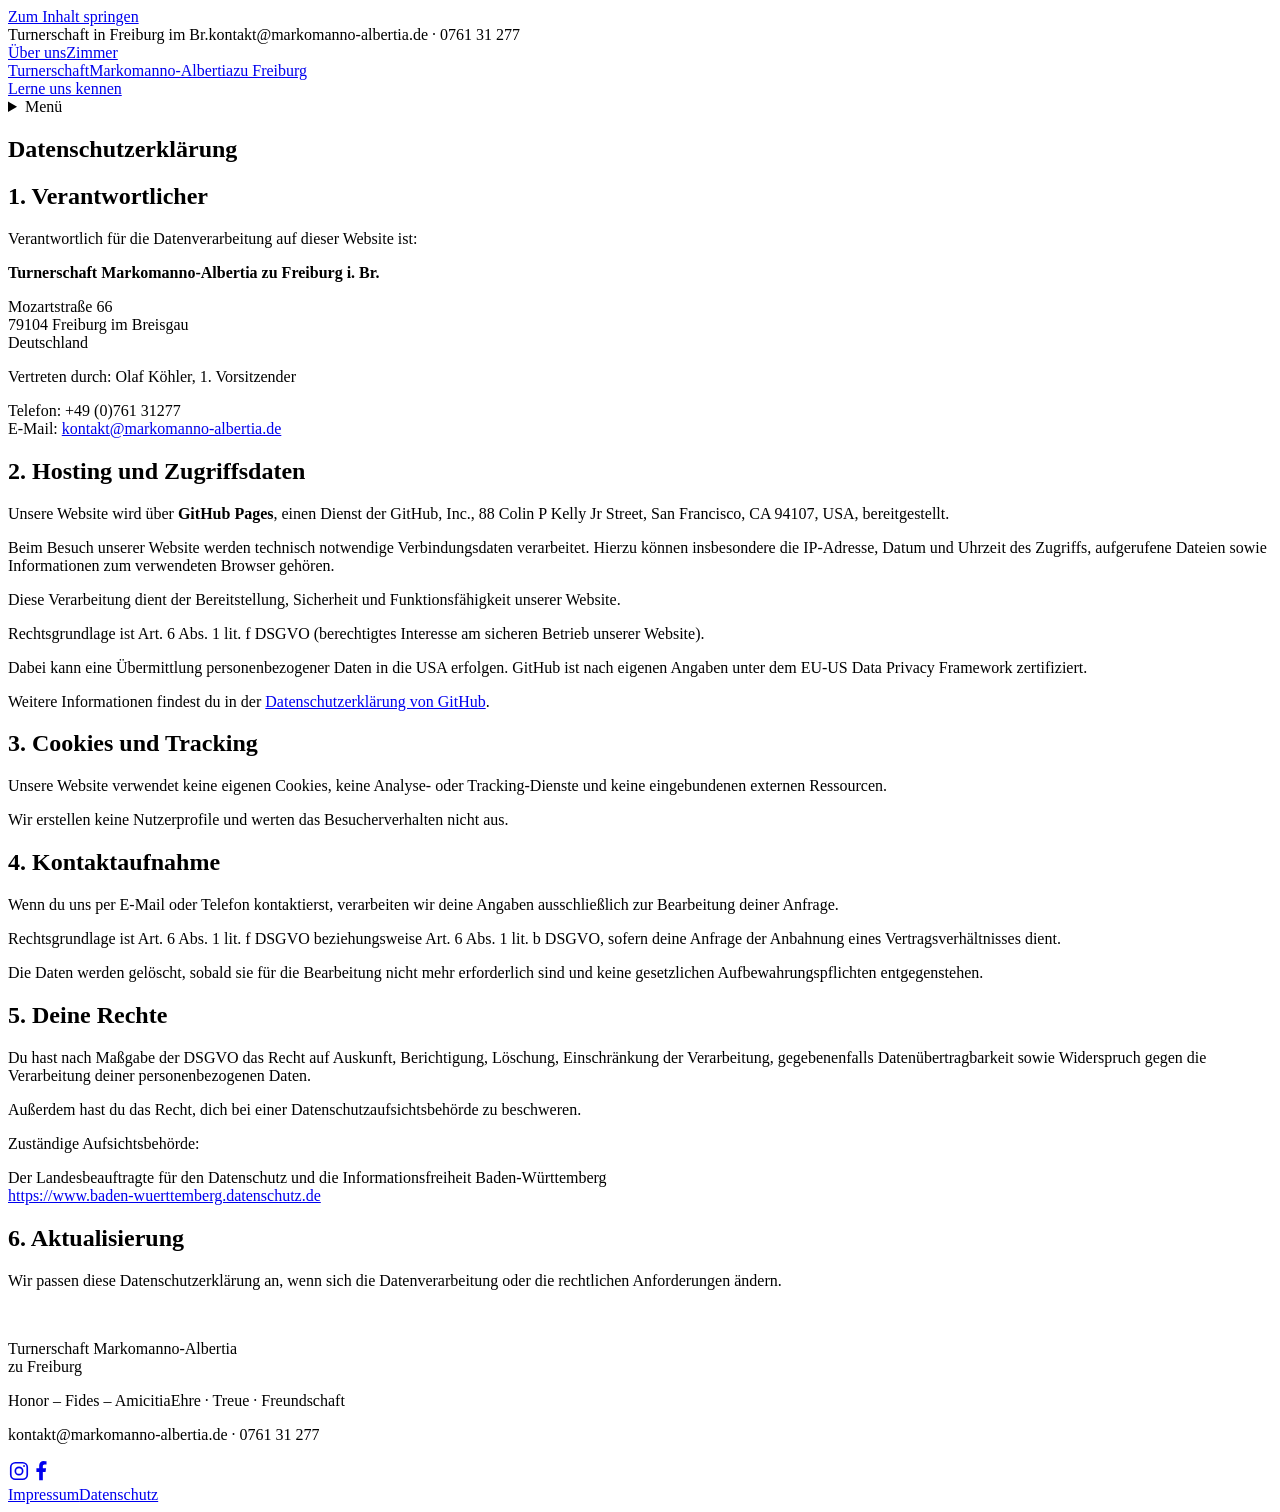
==== datenschutz/index.html @ 0346c1ce "Publish static website" ====
<!DOCTYPE html><html lang="de" data-theme="country-club"><head><meta charset="utf-8"><meta name="viewport" content="width=device-width, initial-scale=1"><meta name="generator" content="Astro v7.4.13"><title>Datenschutzerklärung · Turnerschaft Markomanno-Albertia zu Freiburg</title><meta name="description" content="Hinweise zum Umgang mit Daten auf der Website der Turnerschaft Markomanno-Albertia zu Freiburg."><link rel="icon" type="image/x-icon" href="/tma4.0_website_public/marke/favicon.ico"><script>
      (function () {
        try {
          if (localStorage.getItem("tma-theme") === "college") {
            document.documentElement.setAttribute("data-theme", "college");
          }
        } catch (error) {
          /* localStorage nicht verfügbar (z. B. privates Fenster) – bei Design 7 bleiben */
        }
      })();
    </script><link rel="stylesheet" href="/tma4.0_website_public/_astro/BaseLayout.4AH-BsBf.css"></head><body><a class="skip-link" href="#inhalt">Zum Inhalt springen</a><div class="topbar"><span>Turnerschaft in Freiburg im Br.</span><span>kontakt@markomanno-albertia.de · 0761 31 277</span></div><header class="site-header"><div class="container"><nav class="nav-desktop label" aria-label="Hauptnavigation"><a href="/tma4.0_website_public/">Über uns</a><a href="/tma4.0_website_public/zimmer/">Zimmer</a></nav><a class="brand js-theme-toggle" href="/tma4.0_website_public/"><img class="brand__crest brand__crest--dark" src="/tma4.0_website_public/marke/zirkel-dunkel.png" alt=""><img class="brand__crest brand__crest--light" src="/tma4.0_website_public/marke/zirkel-weiss.png" alt=""><span class="brand__text"><span class="brand__eyebrow">Turnerschaft</span><span class="brand__name">Markomanno-Albertia</span><span class="brand__suffix">zu Freiburg</span></span></a><div class="header-actions label"><a class="button button--primary" href="/tma4.0_website_public/#kontakt">Lerne uns kennen</a></div><details class="mobile-nav-toggle"><summary>Menü</summary><nav aria-label="Hauptnavigation"><a href="/tma4.0_website_public/">Über uns</a><a href="/tma4.0_website_public/zimmer/">Zimmer</a><a href="/tma4.0_website_public/#kontakt">Lerne uns kennen</a></nav></details></div></header><div class="stripe-divider" aria-hidden="true"></div><script type="module">document.querySelectorAll(`.js-theme-toggle`).forEach(e=>{e.addEventListener(`click`,()=>{try{let e=(document.documentElement.getAttribute(`data-theme`)===`college`?`college`:`country-club`)==`country-club`?`college`:`country-club`;localStorage.setItem(`tma-theme`,e)}catch{}})});</script><main id="inhalt"><article class="section container legal-content"><h1>Datenschutzerklärung</h1><h2 id="1-verantwortlicher">1. Verantwortlicher</h2>
<p>Verantwortlich für die Datenverarbeitung auf dieser Website ist:</p>
<p><strong>Turnerschaft Markomanno-Albertia zu Freiburg i. Br.</strong></p>
<p>Mozartstraße 66<br>
79104 Freiburg im Breisgau<br>
Deutschland</p>
<p>Vertreten durch: Olaf Köhler, 1. Vorsitzender</p>
<p>Telefon: +49 (0)761 31277<br>
E-Mail: <a href="mailto:kontakt@markomanno-albertia.de">kontakt@markomanno-albertia.de</a></p>
<h2 id="2-hosting-und-zugriffsdaten">2. Hosting und Zugriffsdaten</h2>
<p>Unsere Website wird über <strong>GitHub Pages</strong>, einen Dienst der GitHub, Inc., 88 Colin P Kelly Jr Street, San Francisco, CA 94107, USA, bereitgestellt.</p>
<p>Beim Besuch unserer Website werden technisch notwendige Verbindungsdaten verarbeitet. Hierzu können insbesondere die IP-Adresse, Datum und Uhrzeit des Zugriffs, aufgerufene Dateien sowie Informationen zum verwendeten Browser gehören.</p>
<p>Diese Verarbeitung dient der Bereitstellung, Sicherheit und Funktionsfähigkeit unserer Website.</p>
<p>Rechtsgrundlage ist Art. 6 Abs. 1 lit. f DSGVO (berechtigtes Interesse am sicheren Betrieb unserer Website).</p>
<p>Dabei kann eine Übermittlung personenbezogener Daten in die USA erfolgen. GitHub ist nach eigenen Angaben unter dem EU-US Data Privacy Framework zertifiziert.</p>
<p>Weitere Informationen findest du in der <a href="https://docs.github.com/de/site-policy/privacy-policies/github-general-privacy-statement">Datenschutzerklärung von GitHub</a>.</p>
<h2 id="3-cookies-und-tracking">3. Cookies und Tracking</h2>
<p>Unsere Website verwendet keine eigenen Cookies, keine Analyse- oder Tracking-Dienste und keine eingebundenen externen Ressourcen.</p>
<p>Wir erstellen keine Nutzerprofile und werten das Besucherverhalten nicht aus.</p>
<h2 id="4-kontaktaufnahme">4. Kontaktaufnahme</h2>
<p>Wenn du uns per E-Mail oder Telefon kontaktierst, verarbeiten wir deine Angaben ausschließlich zur Bearbeitung deiner Anfrage.</p>
<p>Rechtsgrundlage ist Art. 6 Abs. 1 lit. f DSGVO beziehungsweise Art. 6 Abs. 1 lit. b DSGVO, sofern deine Anfrage der Anbahnung eines Vertragsverhältnisses dient.</p>
<p>Die Daten werden gelöscht, sobald sie für die Bearbeitung nicht mehr erforderlich sind und keine gesetzlichen Aufbewahrungspflichten entgegenstehen.</p>
<h2 id="5-deine-rechte">5. Deine Rechte</h2>
<p>Du hast nach Maßgabe der DSGVO das Recht auf Auskunft, Berichtigung, Löschung, Einschränkung der Verarbeitung, gegebenenfalls Datenübertragbarkeit sowie Widerspruch gegen die Verarbeitung deiner personenbezogenen Daten.</p>
<p>Außerdem hast du das Recht, dich bei einer Datenschutzaufsichtsbehörde zu beschweren.</p>
<p>Zuständige Aufsichtsbehörde:</p>
<p>Der Landesbeauftragte für den Datenschutz und die Informationsfreiheit Baden-Württemberg<br>
<a href="https://www.baden-wuerttemberg.datenschutz.de">https://www.baden-wuerttemberg.datenschutz.de</a></p>
<h2 id="6-aktualisierung">6. Aktualisierung</h2>
<p>Wir passen diese Datenschutzerklärung an, wenn sich die Datenverarbeitung oder die rechtlichen Anforderungen ändern.</p>
</article></main><div class="stripe-divider" aria-hidden="true"></div><footer class="site-footer"><div class="container"><div class="site-footer__brand"><img class="site-footer__crest" src="/tma4.0_website_public/marke/zirkel-weiss.png" alt=""><div><p class="site-footer__name">Turnerschaft Markomanno-Albertia<br>zu Freiburg</p><p class="site-footer__motto"><span lang="la">Honor – Fides – Amicitia</span><span class="site-footer__motto-translation">Ehre · Treue · Freundschaft</span></p><p>kontakt@markomanno-albertia.de · 0761 31 277</p></div></div><div class="site-footer__links"><nav class="social-links social-links--compact" aria-label="Social Media"><a href="https://www.instagram.com/markomannoalbertia/" aria-label="Instagram" title="Instagram"><svg viewBox="0 0 24 24" width="22" height="22" fill="none" stroke="currentColor" stroke-width="1.8" aria-hidden="true"><rect x="3" y="3" width="18" height="18" rx="5"></rect><circle cx="12" cy="12" r="4"></circle><circle cx="17.5" cy="6.5" r="1" fill="currentColor" stroke="none"></circle></svg></a><a href="https://www.facebook.com/MarkomannoAlbertia" aria-label="Facebook" title="Facebook"><svg viewBox="0 0 24 24" width="22" height="22" fill="currentColor" aria-hidden="true"><path d="M14 22v-9h3l.5-4H14V7c0-1.2.4-2 2-2h2V1.4A25 25 0 0 0 15 1c-3 0-5 1.8-5 5v3H7v4h3v9z"></path></svg></a></nav><nav class="site-footer__legal" aria-label="Rechtliches"><a href="/tma4.0_website_public/impressum/">Impressum</a><a href="/tma4.0_website_public/datenschutz/">Datenschutz</a></nav></div></div></footer></body></html>
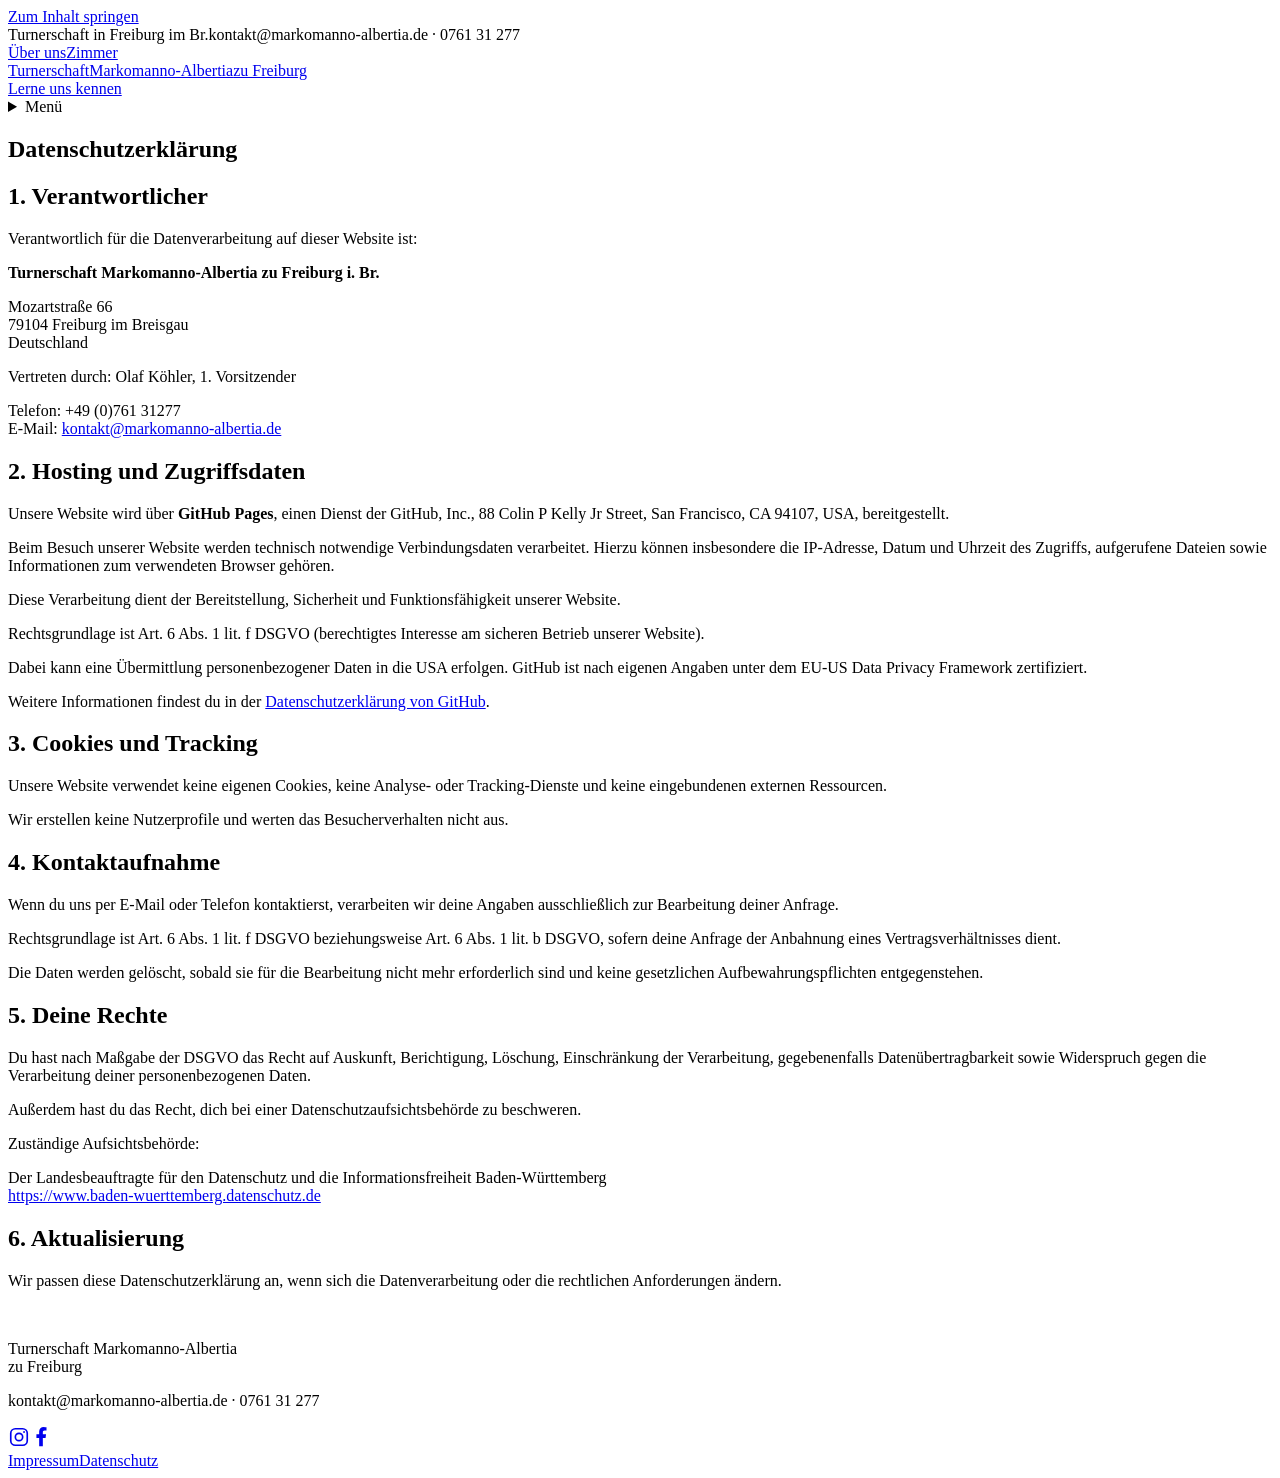
==== commit 108a24c2: "Publish static website" ====
--- a/datenschutz/index.html
+++ b/datenschutz/index.html
@@ -8,7 +8,7 @@
           /* localStorage nicht verfügbar (z. B. privates Fenster) – bei Design 7 bleiben */
         }
       })();
-    </script><link rel="stylesheet" href="/tma4.0_website_public/_astro/BaseLayout.4AH-BsBf.css"></head><body><a class="skip-link" href="#inhalt">Zum Inhalt springen</a><div class="topbar"><span>Turnerschaft in Freiburg im Br.</span><span>kontakt@markomanno-albertia.de · 0761 31 277</span></div><header class="site-header"><div class="container"><nav class="nav-desktop label" aria-label="Hauptnavigation"><a href="/tma4.0_website_public/">Über uns</a><a href="/tma4.0_website_public/zimmer/">Zimmer</a></nav><a class="brand js-theme-toggle" href="/tma4.0_website_public/"><img class="brand__crest brand__crest--dark" src="/tma4.0_website_public/marke/zirkel-dunkel.png" alt=""><img class="brand__crest brand__crest--light" src="/tma4.0_website_public/marke/zirkel-weiss.png" alt=""><span class="brand__text"><span class="brand__eyebrow">Turnerschaft</span><span class="brand__name">Markomanno-Albertia</span><span class="brand__suffix">zu Freiburg</span></span></a><div class="header-actions label"><a class="button button--primary" href="/tma4.0_website_public/#kontakt">Lerne uns kennen</a></div><details class="mobile-nav-toggle"><summary>Menü</summary><nav aria-label="Hauptnavigation"><a href="/tma4.0_website_public/">Über uns</a><a href="/tma4.0_website_public/zimmer/">Zimmer</a><a href="/tma4.0_website_public/#kontakt">Lerne uns kennen</a></nav></details></div></header><div class="stripe-divider" aria-hidden="true"></div><script type="module">document.querySelectorAll(`.js-theme-toggle`).forEach(e=>{e.addEventListener(`click`,()=>{try{let e=(document.documentElement.getAttribute(`data-theme`)===`college`?`college`:`country-club`)==`country-club`?`college`:`country-club`;localStorage.setItem(`tma-theme`,e)}catch{}})});</script><main id="inhalt"><article class="section container legal-content"><h1>Datenschutzerklärung</h1><h2 id="1-verantwortlicher">1. Verantwortlicher</h2>
+    </script><link rel="stylesheet" href="/tma4.0_website_public/_astro/BaseLayout.CKsZdZ1a.css"></head><body><a class="skip-link" href="#inhalt">Zum Inhalt springen</a><div class="topbar"><span>Turnerschaft in Freiburg im Br.</span><span>kontakt@markomanno-albertia.de · 0761 31 277</span></div><header class="site-header"><div class="container"><nav class="nav-desktop label" aria-label="Hauptnavigation"><a href="/tma4.0_website_public/">Über uns</a><a href="/tma4.0_website_public/zimmer/">Zimmer</a></nav><a class="brand js-theme-toggle" href="/tma4.0_website_public/"><img class="brand__crest brand__crest--dark" src="/tma4.0_website_public/marke/zirkel-dunkel.png" alt=""><img class="brand__crest brand__crest--light" src="/tma4.0_website_public/marke/zirkel-weiss.png" alt=""><span class="brand__text"><span class="brand__eyebrow">Turnerschaft</span><span class="brand__name">Markomanno-Albertia</span><span class="brand__suffix">zu Freiburg</span></span></a><div class="header-actions label"><a class="button button--primary" href="/tma4.0_website_public/#kontakt">Lerne uns kennen</a></div><details class="mobile-nav-toggle"><summary>Menü</summary><nav aria-label="Hauptnavigation"><a href="/tma4.0_website_public/">Über uns</a><a href="/tma4.0_website_public/zimmer/">Zimmer</a><a href="/tma4.0_website_public/#kontakt">Lerne uns kennen</a></nav></details></div></header><div class="stripe-divider" aria-hidden="true"></div><script type="module">document.querySelectorAll(`.js-theme-toggle`).forEach(e=>{e.addEventListener(`click`,()=>{try{let e=(document.documentElement.getAttribute(`data-theme`)===`college`?`college`:`country-club`)==`country-club`?`college`:`country-club`;localStorage.setItem(`tma-theme`,e)}catch{}})});</script><main id="inhalt"><article class="section container legal-content"><h1>Datenschutzerklärung</h1><h2 id="1-verantwortlicher">1. Verantwortlicher</h2>
 <p>Verantwortlich für die Datenverarbeitung auf dieser Website ist:</p>
 <p><strong>Turnerschaft Markomanno-Albertia zu Freiburg i. Br.</strong></p>
 <p>Mozartstraße 66<br>
@@ -39,4 +39,4 @@
 <a href="https://www.baden-wuerttemberg.datenschutz.de">https://www.baden-wuerttemberg.datenschutz.de</a></p>
 <h2 id="6-aktualisierung">6. Aktualisierung</h2>
 <p>Wir passen diese Datenschutzerklärung an, wenn sich die Datenverarbeitung oder die rechtlichen Anforderungen ändern.</p>
-</article></main><div class="stripe-divider" aria-hidden="true"></div><footer class="site-footer"><div class="container"><div class="site-footer__brand"><img class="site-footer__crest" src="/tma4.0_website_public/marke/zirkel-weiss.png" alt=""><div><p class="site-footer__name">Turnerschaft Markomanno-Albertia<br>zu Freiburg</p><p class="site-footer__motto"><span lang="la">Honor – Fides – Amicitia</span><span class="site-footer__motto-translation">Ehre · Treue · Freundschaft</span></p><p>kontakt@markomanno-albertia.de · 0761 31 277</p></div></div><div class="site-footer__links"><nav class="social-links social-links--compact" aria-label="Social Media"><a href="https://www.instagram.com/markomannoalbertia/" aria-label="Instagram" title="Instagram"><svg viewBox="0 0 24 24" width="22" height="22" fill="none" stroke="currentColor" stroke-width="1.8" aria-hidden="true"><rect x="3" y="3" width="18" height="18" rx="5"></rect><circle cx="12" cy="12" r="4"></circle><circle cx="17.5" cy="6.5" r="1" fill="currentColor" stroke="none"></circle></svg></a><a href="https://www.facebook.com/MarkomannoAlbertia" aria-label="Facebook" title="Facebook"><svg viewBox="0 0 24 24" width="22" height="22" fill="currentColor" aria-hidden="true"><path d="M14 22v-9h3l.5-4H14V7c0-1.2.4-2 2-2h2V1.4A25 25 0 0 0 15 1c-3 0-5 1.8-5 5v3H7v4h3v9z"></path></svg></a></nav><nav class="site-footer__legal" aria-label="Rechtliches"><a href="/tma4.0_website_public/impressum/">Impressum</a><a href="/tma4.0_website_public/datenschutz/">Datenschutz</a></nav></div></div></footer></body></html>+</article></main><div class="stripe-divider" aria-hidden="true"></div><footer class="site-footer"><div class="container"><div class="site-footer__brand"><img class="site-footer__crest" src="/tma4.0_website_public/marke/zirkel-weiss.png" alt=""><div><p class="site-footer__name">Turnerschaft Markomanno-Albertia<br>zu Freiburg</p><p>kontakt@markomanno-albertia.de · 0761 31 277</p></div></div><div class="site-footer__links"><nav class="social-links social-links--compact" aria-label="Social Media"><a href="https://www.instagram.com/markomannoalbertia/" aria-label="Instagram" title="Instagram"><svg viewBox="0 0 24 24" width="22" height="22" fill="none" stroke="currentColor" stroke-width="1.8" aria-hidden="true"><rect x="3" y="3" width="18" height="18" rx="5"></rect><circle cx="12" cy="12" r="4"></circle><circle cx="17.5" cy="6.5" r="1" fill="currentColor" stroke="none"></circle></svg></a><a href="https://www.facebook.com/MarkomannoAlbertia" aria-label="Facebook" title="Facebook"><svg viewBox="0 0 24 24" width="22" height="22" fill="currentColor" aria-hidden="true"><path d="M14 22v-9h3l.5-4H14V7c0-1.2.4-2 2-2h2V1.4A25 25 0 0 0 15 1c-3 0-5 1.8-5 5v3H7v4h3v9z"></path></svg></a></nav><nav class="site-footer__legal" aria-label="Rechtliches"><a href="/tma4.0_website_public/impressum/">Impressum</a><a href="/tma4.0_website_public/datenschutz/">Datenschutz</a></nav></div></div></footer></body></html>
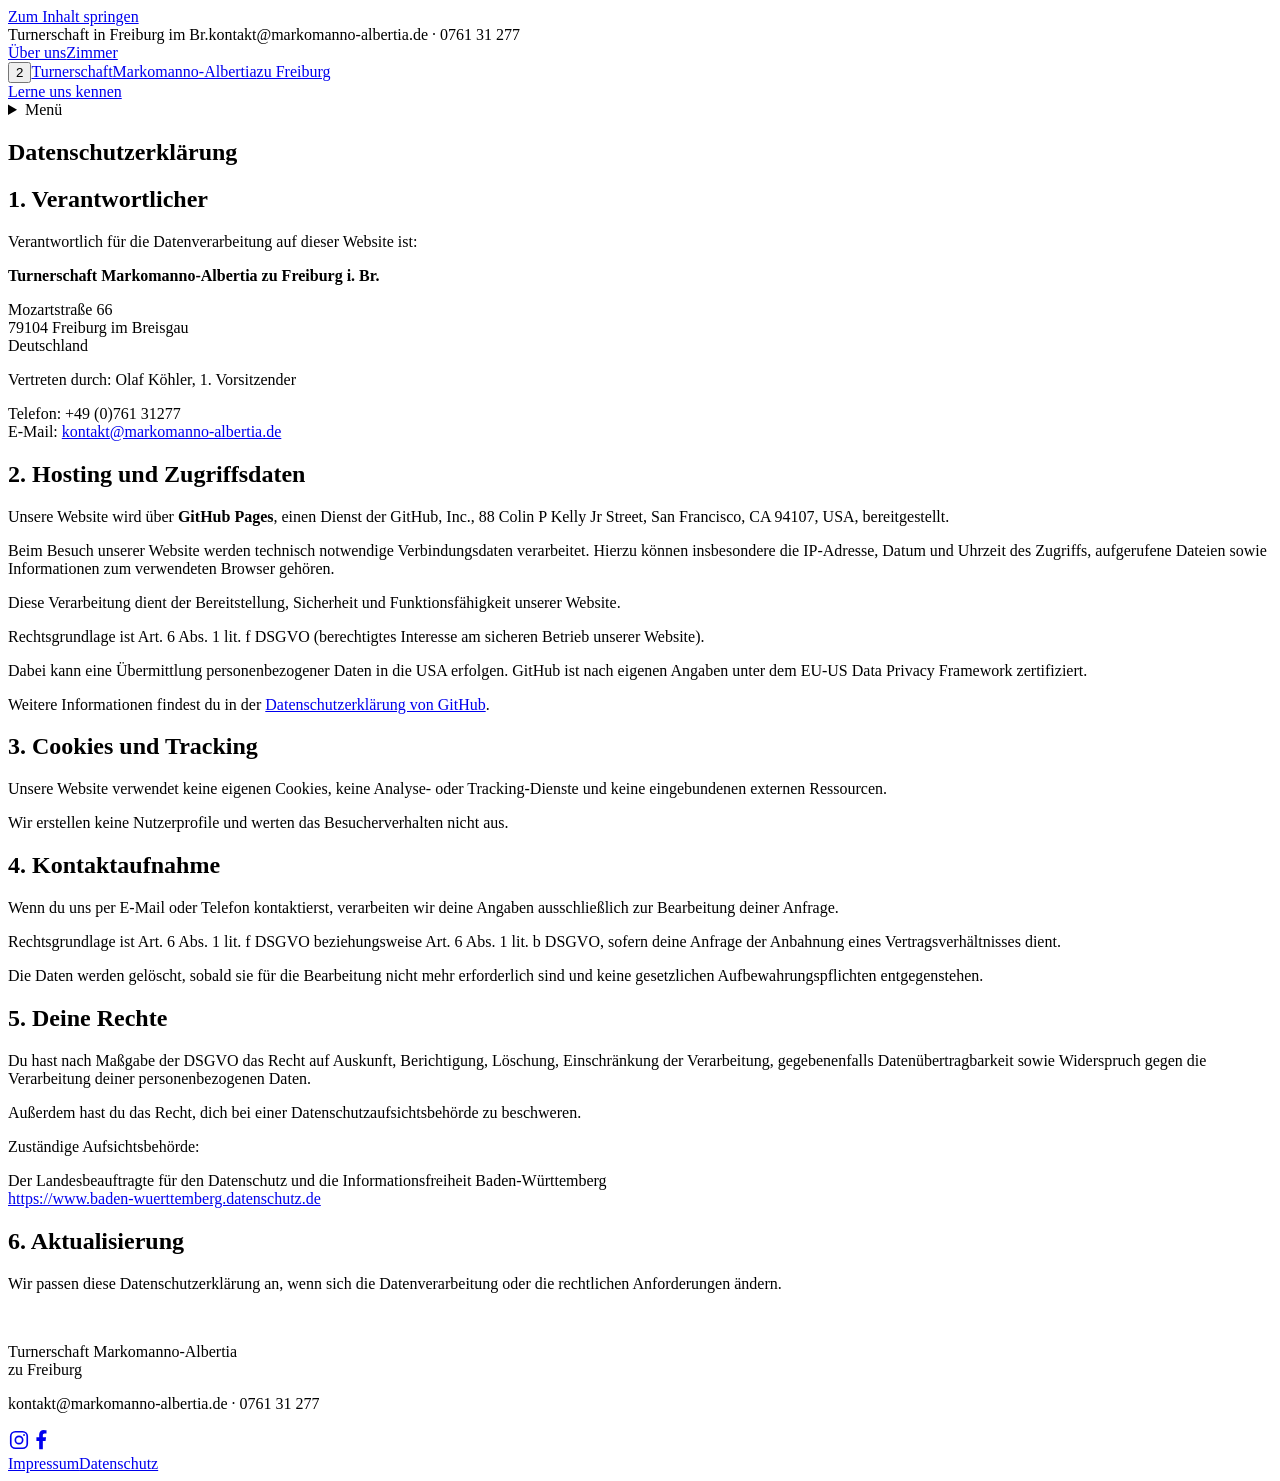
==== commit a0d33d89: "Publish static website" ====
--- a/datenschutz/index.html
+++ b/datenschutz/index.html
@@ -1,14 +1,18 @@
-<!DOCTYPE html><html lang="de" data-theme="country-club"><head><meta charset="utf-8"><meta name="viewport" content="width=device-width, initial-scale=1"><meta name="generator" content="Astro v7.4.13"><title>Datenschutzerklärung · Turnerschaft Markomanno-Albertia zu Freiburg</title><meta name="description" content="Hinweise zum Umgang mit Daten auf der Website der Turnerschaft Markomanno-Albertia zu Freiburg."><link rel="icon" type="image/x-icon" href="/tma4.0_website_public/marke/favicon.ico"><script>
+<!DOCTYPE html><html lang="de" data-theme="country-club"><head><meta charset="utf-8"><meta name="viewport" content="width=device-width, initial-scale=1"><meta name="generator" content="Astro v7.4.13"><title>Datenschutzerklärung · Turnerschaft Markomanno-Albertia zu Freiburg</title><meta name="description" content="Hinweise zum Umgang mit Daten auf der Website der Turnerschaft Markomanno-Albertia zu Freiburg."><link rel="icon" type="image/x-icon" href="/tma4.0_website_public/marke/favicon.ico"><script>(function(){const themeIds = ["college","country-club","ivy-editorial"];
+const defaultTheme = "country-club";
+const themeKey = "tma-theme";
+
       (function () {
+        let selected = defaultTheme;
         try {
-          if (localStorage.getItem("tma-theme") === "college") {
-            document.documentElement.setAttribute("data-theme", "college");
-          }
-        } catch (error) {
-          /* localStorage nicht verfügbar (z. B. privates Fenster) – bei Design 7 bleiben */
+          const saved = localStorage.getItem(themeKey);
+          if (themeIds.includes(saved)) selected = saved;
+        } catch {
+          /* Die Website funktioniert auch ohne verfügbaren Browser-Speicher. */
         }
+        document.documentElement.setAttribute("data-theme", selected);
       })();
-    </script><link rel="stylesheet" href="/tma4.0_website_public/_astro/BaseLayout.CKsZdZ1a.css"></head><body><a class="skip-link" href="#inhalt">Zum Inhalt springen</a><div class="topbar"><span>Turnerschaft in Freiburg im Br.</span><span>kontakt@markomanno-albertia.de · 0761 31 277</span></div><header class="site-header"><div class="container"><nav class="nav-desktop label" aria-label="Hauptnavigation"><a href="/tma4.0_website_public/">Über uns</a><a href="/tma4.0_website_public/zimmer/">Zimmer</a></nav><a class="brand js-theme-toggle" href="/tma4.0_website_public/"><img class="brand__crest brand__crest--dark" src="/tma4.0_website_public/marke/zirkel-dunkel.png" alt=""><img class="brand__crest brand__crest--light" src="/tma4.0_website_public/marke/zirkel-weiss.png" alt=""><span class="brand__text"><span class="brand__eyebrow">Turnerschaft</span><span class="brand__name">Markomanno-Albertia</span><span class="brand__suffix">zu Freiburg</span></span></a><div class="header-actions label"><a class="button button--primary" href="/tma4.0_website_public/#kontakt">Lerne uns kennen</a></div><details class="mobile-nav-toggle"><summary>Menü</summary><nav aria-label="Hauptnavigation"><a href="/tma4.0_website_public/">Über uns</a><a href="/tma4.0_website_public/zimmer/">Zimmer</a><a href="/tma4.0_website_public/#kontakt">Lerne uns kennen</a></nav></details></div></header><div class="stripe-divider" aria-hidden="true"></div><script type="module">document.querySelectorAll(`.js-theme-toggle`).forEach(e=>{e.addEventListener(`click`,()=>{try{let e=(document.documentElement.getAttribute(`data-theme`)===`college`?`college`:`country-club`)==`country-club`?`college`:`country-club`;localStorage.setItem(`tma-theme`,e)}catch{}})});</script><main id="inhalt"><article class="section container legal-content"><h1>Datenschutzerklärung</h1><h2 id="1-verantwortlicher">1. Verantwortlicher</h2>
+    })();</script><link rel="stylesheet" href="/tma4.0_website_public/_astro/BaseLayout.mfk7yWoV.css"></head><body><a class="skip-link" href="#inhalt">Zum Inhalt springen</a><div class="topbar"><span>Turnerschaft in Freiburg im Br.</span><span>kontakt@markomanno-albertia.de · 0761 31 277</span></div><header class="site-header"><div class="container"><nav class="nav-desktop label" aria-label="Hauptnavigation"><a href="/tma4.0_website_public/">Über uns</a><a href="/tma4.0_website_public/zimmer/">Zimmer</a></nav><div class="brand"><button class="brand__theme-toggle js-theme-toggle" type="button" aria-label="Design wechseln" title="Design wechseln"><img class="brand__crest brand__crest--dark" src="/tma4.0_website_public/marke/zirkel-dunkel.png" alt=""><img class="brand__crest brand__crest--light" src="/tma4.0_website_public/marke/zirkel-weiss.png" alt=""><span class="brand__theme-number" aria-hidden="true">2</span></button><a class="brand__text" href="/tma4.0_website_public/"><span class="brand__eyebrow">Turnerschaft</span><span class="brand__name">Markomanno-Albertia</span><span class="brand__suffix">zu Freiburg</span></a></div><div class="header-actions label"><a class="button button--primary" href="/tma4.0_website_public/#kontakt">Lerne uns kennen</a></div><details class="mobile-nav-toggle"><summary>Menü</summary><nav aria-label="Hauptnavigation"><a href="/tma4.0_website_public/">Über uns</a><a href="/tma4.0_website_public/zimmer/">Zimmer</a><a href="/tma4.0_website_public/#kontakt">Lerne uns kennen</a></nav></details></div></header><div class="stripe-divider" aria-hidden="true"></div><script type="module">var e=[{id:`college`,name:`College`},{id:`country-club`,name:`Country Club`},{id:`ivy-editorial`,name:`Ivy Editorial`}];function t(t){return e.find(e=>e.id===t)?.id??`country-club`}function n(n){return e[(e.findIndex(e=>e.id===t(n))+1)%e.length].id}var r=document.querySelectorAll(`.js-theme-toggle`);function i(){let i=t(document.documentElement.getAttribute(`data-theme`)),a=e.findIndex(e=>e.id===i),o=e.find(e=>e.id===n(i));r.forEach(t=>{let n=`Design ${a+1} von ${e.length}: ${e[a].name}. Zu ${o.name} wechseln`;t.setAttribute(`aria-label`,n),t.title=n;let r=t.querySelector(`.brand__theme-number`);r&&(r.textContent=String(a+1))})}r.forEach(e=>{e.addEventListener(`click`,()=>{let e=n(document.documentElement.getAttribute(`data-theme`));document.documentElement.setAttribute(`data-theme`,e);try{localStorage.setItem(`tma-theme`,e)}catch{}i()})}),i();</script><main id="inhalt"><article class="section container legal-content"><h1>Datenschutzerklärung</h1><h2 id="1-verantwortlicher">1. Verantwortlicher</h2>
 <p>Verantwortlich für die Datenverarbeitung auf dieser Website ist:</p>
 <p><strong>Turnerschaft Markomanno-Albertia zu Freiburg i. Br.</strong></p>
 <p>Mozartstraße 66<br>
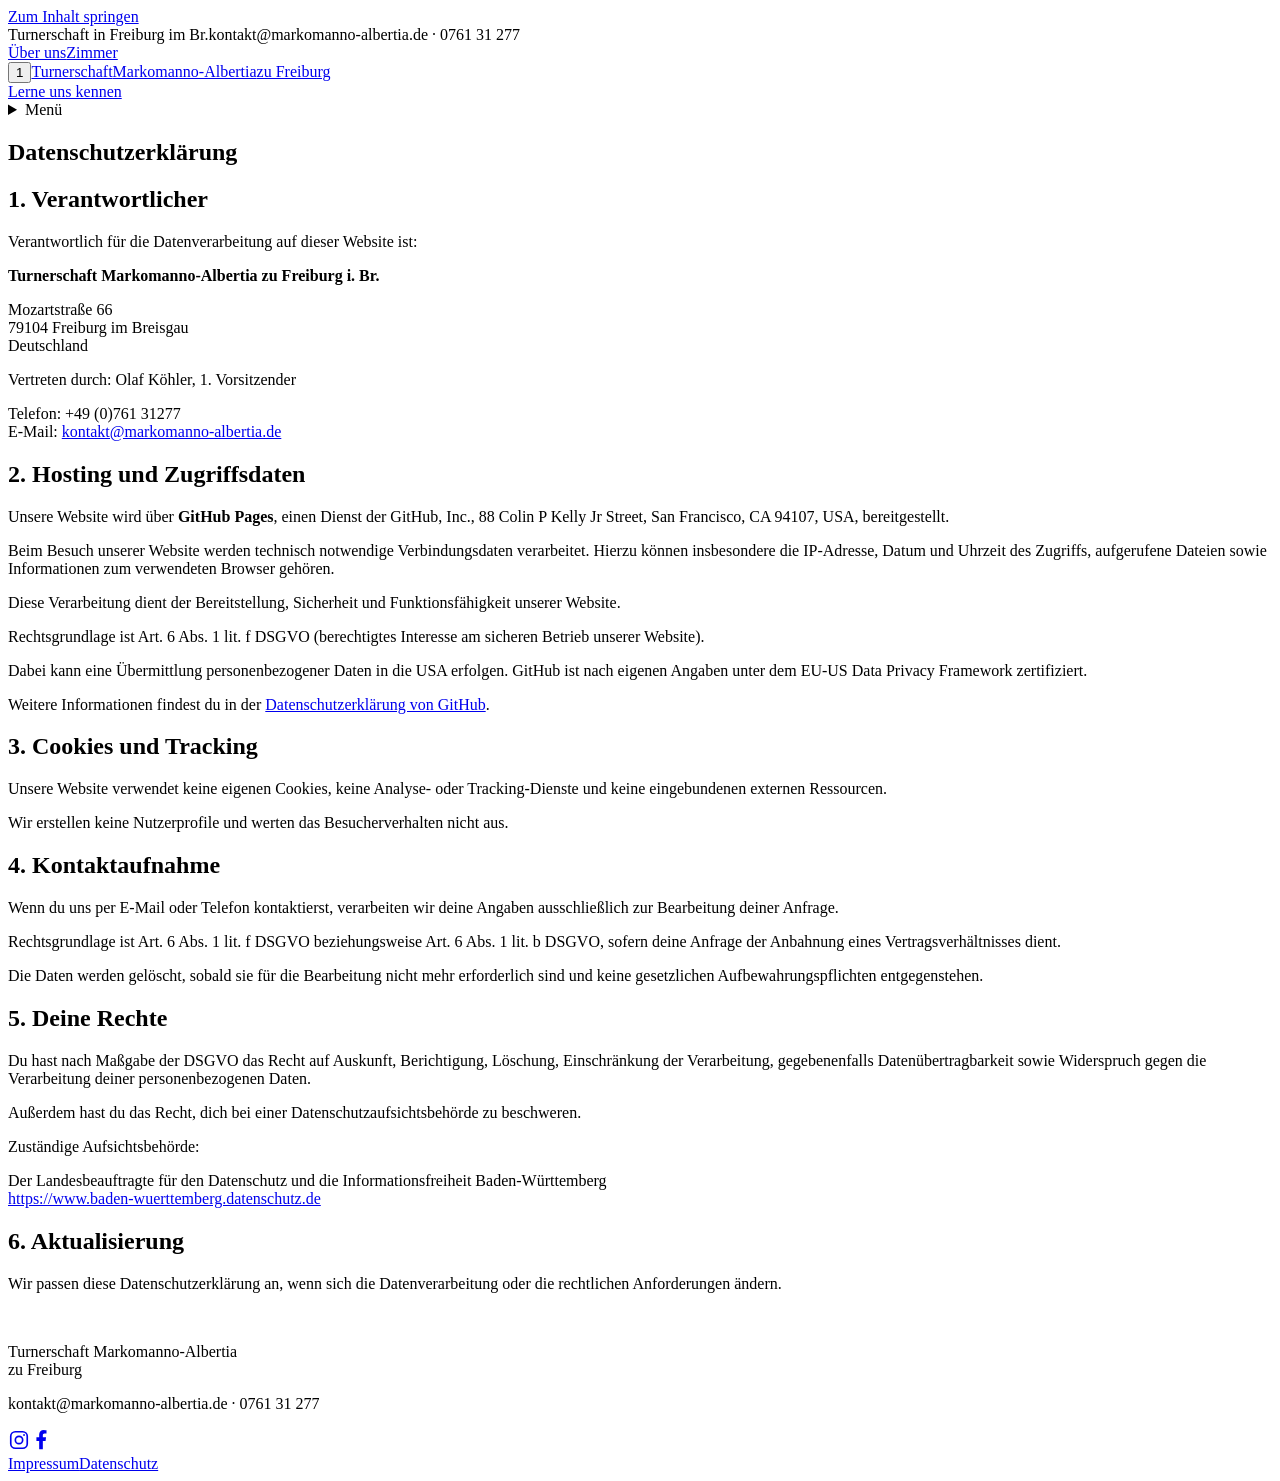
==== commit 2ef9c5e9: "Publish static website" ====
--- a/datenschutz/index.html
+++ b/datenschutz/index.html
@@ -1,4 +1,4 @@
-<!DOCTYPE html><html lang="de" data-theme="country-club"><head><meta charset="utf-8"><meta name="viewport" content="width=device-width, initial-scale=1"><meta name="generator" content="Astro v7.4.13"><title>Datenschutzerklärung · Turnerschaft Markomanno-Albertia zu Freiburg</title><meta name="description" content="Hinweise zum Umgang mit Daten auf der Website der Turnerschaft Markomanno-Albertia zu Freiburg."><link rel="icon" type="image/x-icon" href="/tma4.0_website_public/marke/favicon.ico"><script>(function(){const themeIds = ["college","country-club","ivy-editorial"];
+<!DOCTYPE html><html lang="de" data-theme="country-club"><head><meta charset="utf-8"><meta name="viewport" content="width=device-width, initial-scale=1"><meta name="generator" content="Astro v7.4.13"><title>Datenschutzerklärung · Turnerschaft Markomanno-Albertia zu Freiburg</title><meta name="description" content="Hinweise zum Umgang mit Daten auf der Website der Turnerschaft Markomanno-Albertia zu Freiburg."><link rel="icon" type="image/x-icon" href="/tma4.0_website_public/marke/favicon.ico"><script>(function(){const themeIds = ["country-club","college","ivy-editorial"];
 const defaultTheme = "country-club";
 const themeKey = "tma-theme";
 
@@ -12,7 +12,7 @@
         }
         document.documentElement.setAttribute("data-theme", selected);
       })();
-    })();</script><link rel="stylesheet" href="/tma4.0_website_public/_astro/BaseLayout.mfk7yWoV.css"></head><body><a class="skip-link" href="#inhalt">Zum Inhalt springen</a><div class="topbar"><span>Turnerschaft in Freiburg im Br.</span><span>kontakt@markomanno-albertia.de · 0761 31 277</span></div><header class="site-header"><div class="container"><nav class="nav-desktop label" aria-label="Hauptnavigation"><a href="/tma4.0_website_public/">Über uns</a><a href="/tma4.0_website_public/zimmer/">Zimmer</a></nav><div class="brand"><button class="brand__theme-toggle js-theme-toggle" type="button" aria-label="Design wechseln" title="Design wechseln"><img class="brand__crest brand__crest--dark" src="/tma4.0_website_public/marke/zirkel-dunkel.png" alt=""><img class="brand__crest brand__crest--light" src="/tma4.0_website_public/marke/zirkel-weiss.png" alt=""><span class="brand__theme-number" aria-hidden="true">2</span></button><a class="brand__text" href="/tma4.0_website_public/"><span class="brand__eyebrow">Turnerschaft</span><span class="brand__name">Markomanno-Albertia</span><span class="brand__suffix">zu Freiburg</span></a></div><div class="header-actions label"><a class="button button--primary" href="/tma4.0_website_public/#kontakt">Lerne uns kennen</a></div><details class="mobile-nav-toggle"><summary>Menü</summary><nav aria-label="Hauptnavigation"><a href="/tma4.0_website_public/">Über uns</a><a href="/tma4.0_website_public/zimmer/">Zimmer</a><a href="/tma4.0_website_public/#kontakt">Lerne uns kennen</a></nav></details></div></header><div class="stripe-divider" aria-hidden="true"></div><script type="module">var e=[{id:`college`,name:`College`},{id:`country-club`,name:`Country Club`},{id:`ivy-editorial`,name:`Ivy Editorial`}];function t(t){return e.find(e=>e.id===t)?.id??`country-club`}function n(n){return e[(e.findIndex(e=>e.id===t(n))+1)%e.length].id}var r=document.querySelectorAll(`.js-theme-toggle`);function i(){let i=t(document.documentElement.getAttribute(`data-theme`)),a=e.findIndex(e=>e.id===i),o=e.find(e=>e.id===n(i));r.forEach(t=>{let n=`Design ${a+1} von ${e.length}: ${e[a].name}. Zu ${o.name} wechseln`;t.setAttribute(`aria-label`,n),t.title=n;let r=t.querySelector(`.brand__theme-number`);r&&(r.textContent=String(a+1))})}r.forEach(e=>{e.addEventListener(`click`,()=>{let e=n(document.documentElement.getAttribute(`data-theme`));document.documentElement.setAttribute(`data-theme`,e);try{localStorage.setItem(`tma-theme`,e)}catch{}i()})}),i();</script><main id="inhalt"><article class="section container legal-content"><h1>Datenschutzerklärung</h1><h2 id="1-verantwortlicher">1. Verantwortlicher</h2>
+    })();</script><link rel="stylesheet" href="/tma4.0_website_public/_astro/BaseLayout.mfk7yWoV.css"></head><body><a class="skip-link" href="#inhalt">Zum Inhalt springen</a><div class="topbar"><span>Turnerschaft in Freiburg im Br.</span><span>kontakt@markomanno-albertia.de · 0761 31 277</span></div><header class="site-header"><div class="container"><nav class="nav-desktop label" aria-label="Hauptnavigation"><a href="/tma4.0_website_public/">Über uns</a><a href="/tma4.0_website_public/zimmer/">Zimmer</a></nav><div class="brand"><button class="brand__theme-toggle js-theme-toggle" type="button" aria-label="Design wechseln" title="Design wechseln"><img class="brand__crest brand__crest--dark" src="/tma4.0_website_public/marke/zirkel-dunkel.png" alt=""><img class="brand__crest brand__crest--light" src="/tma4.0_website_public/marke/zirkel-weiss.png" alt=""><span class="brand__theme-number" aria-hidden="true">1</span></button><a class="brand__text" href="/tma4.0_website_public/"><span class="brand__eyebrow">Turnerschaft</span><span class="brand__name">Markomanno-Albertia</span><span class="brand__suffix">zu Freiburg</span></a></div><div class="header-actions label"><a class="button button--primary" href="/tma4.0_website_public/#kontakt">Lerne uns kennen</a></div><details class="mobile-nav-toggle"><summary>Menü</summary><nav aria-label="Hauptnavigation"><a href="/tma4.0_website_public/">Über uns</a><a href="/tma4.0_website_public/zimmer/">Zimmer</a><a href="/tma4.0_website_public/#kontakt">Lerne uns kennen</a></nav></details></div></header><div class="stripe-divider" aria-hidden="true"></div><script type="module">var e=[{id:`country-club`,name:`Country Club`},{id:`college`,name:`College`},{id:`ivy-editorial`,name:`Ivy Editorial`}];function t(t){return e.find(e=>e.id===t)?.id??`country-club`}function n(n){return e[(e.findIndex(e=>e.id===t(n))+1)%e.length].id}var r=document.querySelectorAll(`.js-theme-toggle`);function i(){let i=t(document.documentElement.getAttribute(`data-theme`)),a=e.findIndex(e=>e.id===i),o=e.find(e=>e.id===n(i));r.forEach(t=>{let n=`Design ${a+1} von ${e.length}: ${e[a].name}. Zu ${o.name} wechseln`;t.setAttribute(`aria-label`,n),t.title=n;let r=t.querySelector(`.brand__theme-number`);r&&(r.textContent=String(a+1))})}r.forEach(e=>{e.addEventListener(`click`,()=>{let e=n(document.documentElement.getAttribute(`data-theme`));document.documentElement.setAttribute(`data-theme`,e);try{localStorage.setItem(`tma-theme`,e)}catch{}i()})}),i();</script><main id="inhalt"><article class="section container legal-content"><h1>Datenschutzerklärung</h1><h2 id="1-verantwortlicher">1. Verantwortlicher</h2>
 <p>Verantwortlich für die Datenverarbeitung auf dieser Website ist:</p>
 <p><strong>Turnerschaft Markomanno-Albertia zu Freiburg i. Br.</strong></p>
 <p>Mozartstraße 66<br>
